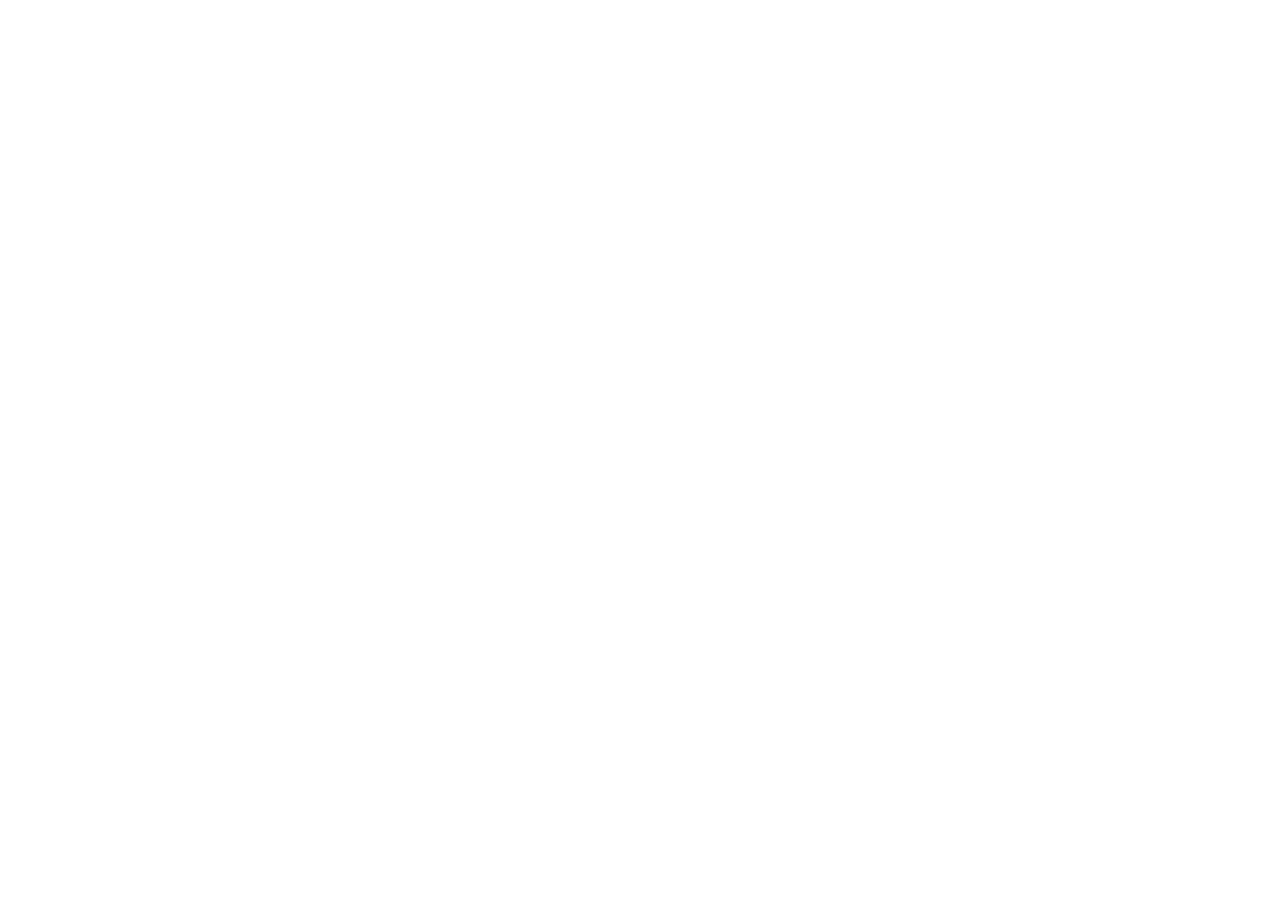
==== indext.html @ 3f30069b "initial commit" ====
<!DOCTYPE html>
<html lang="en">
<head>
  <meta charset="UTF-8">
  <meta name="viewport" content="width=device-width, initial-scale=1.0">
  <title>Conheca Busan</title>
</head>
<body>
  
  
</body>
</html>
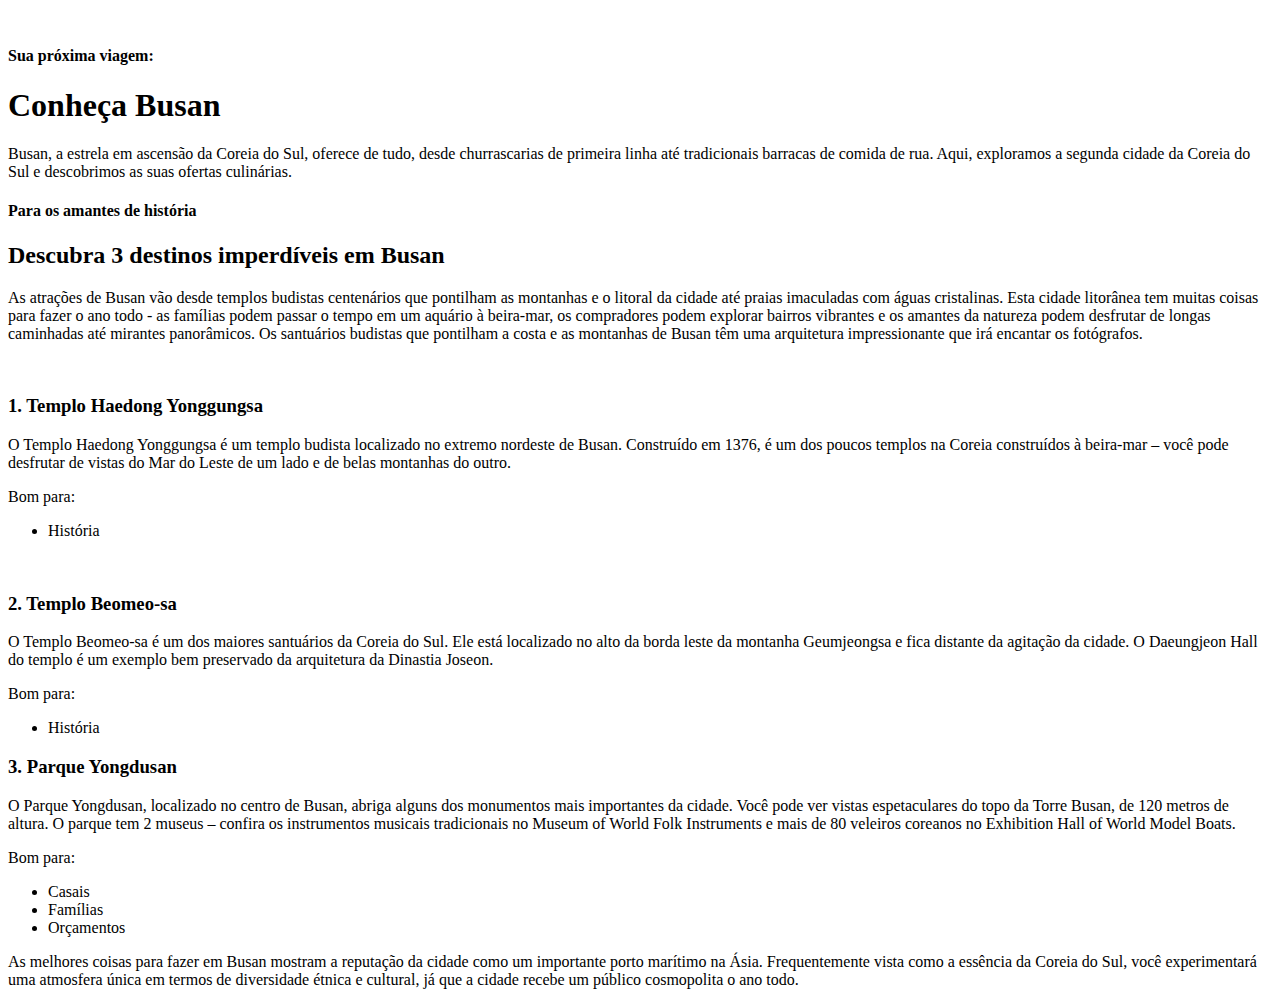
==== commit 45108068: "textos html" ====
--- a/indext.html
+++ b/indext.html
@@ -5,8 +5,66 @@
   <meta name="viewport" content="width=device-width, initial-scale=1.0">
   <title>Conheca Busan</title>
 </head>
-<body>
-  
-  
-</body>
+    <body>
+      <main></main>
+      <div id="page">
+        <img src="" alt="">
+        <div id="titulo">
+          <h4>Sua próxima viagem:</h4>
+          <h1>Conheça Busan</h1>
+          <p>Busan, a estrela em ascensão da Coreia do Sul, oferece de tudo, desde churrascarias de primeira linha até tradicionais barracas de comida de rua. Aqui, exploramos a segunda cidade da Coreia do Sul e descobrimos as suas ofertas culinárias.</p>
+        </div>
+
+
+        <div id="locais">
+          <h4>Para os amantes de história</h4>
+          <h2>Descubra 3 destinos imperdíveis em Busan</h2>
+          <p>As atrações de Busan vão desde templos budistas centenários que pontilham as montanhas e o litoral da cidade até praias imaculadas com águas cristalinas. Esta cidade litorânea tem muitas coisas para fazer o ano todo - as famílias podem passar o tempo em um aquário à beira-mar, os compradores podem explorar bairros vibrantes e os amantes da natureza podem desfrutar de longas caminhadas até mirantes panorâmicos.
+            Os santuários budistas que pontilham a costa e as montanhas de Busan têm uma arquitetura impressionante que irá encantar os fotógrafos.</p>
+        </div>
+
+
+        <div id="haedong">
+          <img src="" alt="">
+          <h3> 1. Templo Haedong Yonggungsa</h3>
+          <p>O Templo Haedong Yonggungsa é um templo budista localizado no extremo nordeste de Busan. Construído em 1376, é um dos poucos templos na Coreia construídos à beira-mar – você pode desfrutar de vistas do Mar do Leste de um lado e de belas montanhas do outro.</p>
+          <p>Bom para:</p>
+          <ul>
+            <li>História</li>
+          </ul> 
+        </div>
+
+
+        <div id="boemeo">
+          <img src="" alt="">
+          <h3> 2. Templo Beomeo-sa</h3>
+          <p>O Templo Beomeo-sa é um dos maiores santuários da Coreia do Sul. Ele está localizado no alto da borda leste da montanha Geumjeongsa e fica distante da agitação da cidade. O Daeungjeon Hall do templo é um exemplo bem preservado da arquitetura da Dinastia Joseon.</p>
+          <p>Bom para:</p>
+          <ul>
+            <li>História</li>
+          </ul>
+        </div>
+
+
+        <div id="yongdung">
+          <h3> 3. Parque Yongdusan</h3>
+          <p>O Parque Yongdusan, localizado no centro de Busan, abriga alguns dos monumentos mais importantes da cidade. Você pode ver vistas espetaculares do topo da Torre Busan, de 120 metros de altura. O parque tem 2 museus – confira os instrumentos musicais tradicionais no Museum of World Folk Instruments e mais de 80 veleiros coreanos no Exhibition Hall of World Model Boats.</p>
+          <p>Bom para:</p> 
+          <ul>
+            <li>Casais</li>
+            <li>Famílias</li>
+            <li>Orçamentos</li>
+          </ul>
+        </div>
+
+
+        <div id="desciption">
+          <p>
+            As melhores coisas para fazer em Busan mostram a reputação da cidade como um importante porto marítimo na Ásia. Frequentemente vista como a essência da Coreia do Sul, você experimentará uma atmosfera única em termos de diversidade étnica e cultural, já que a cidade recebe um público cosmopolita o ano todo. 
+          </p>
+        </div>
+
+
+      </main>
+    </body>
 </html>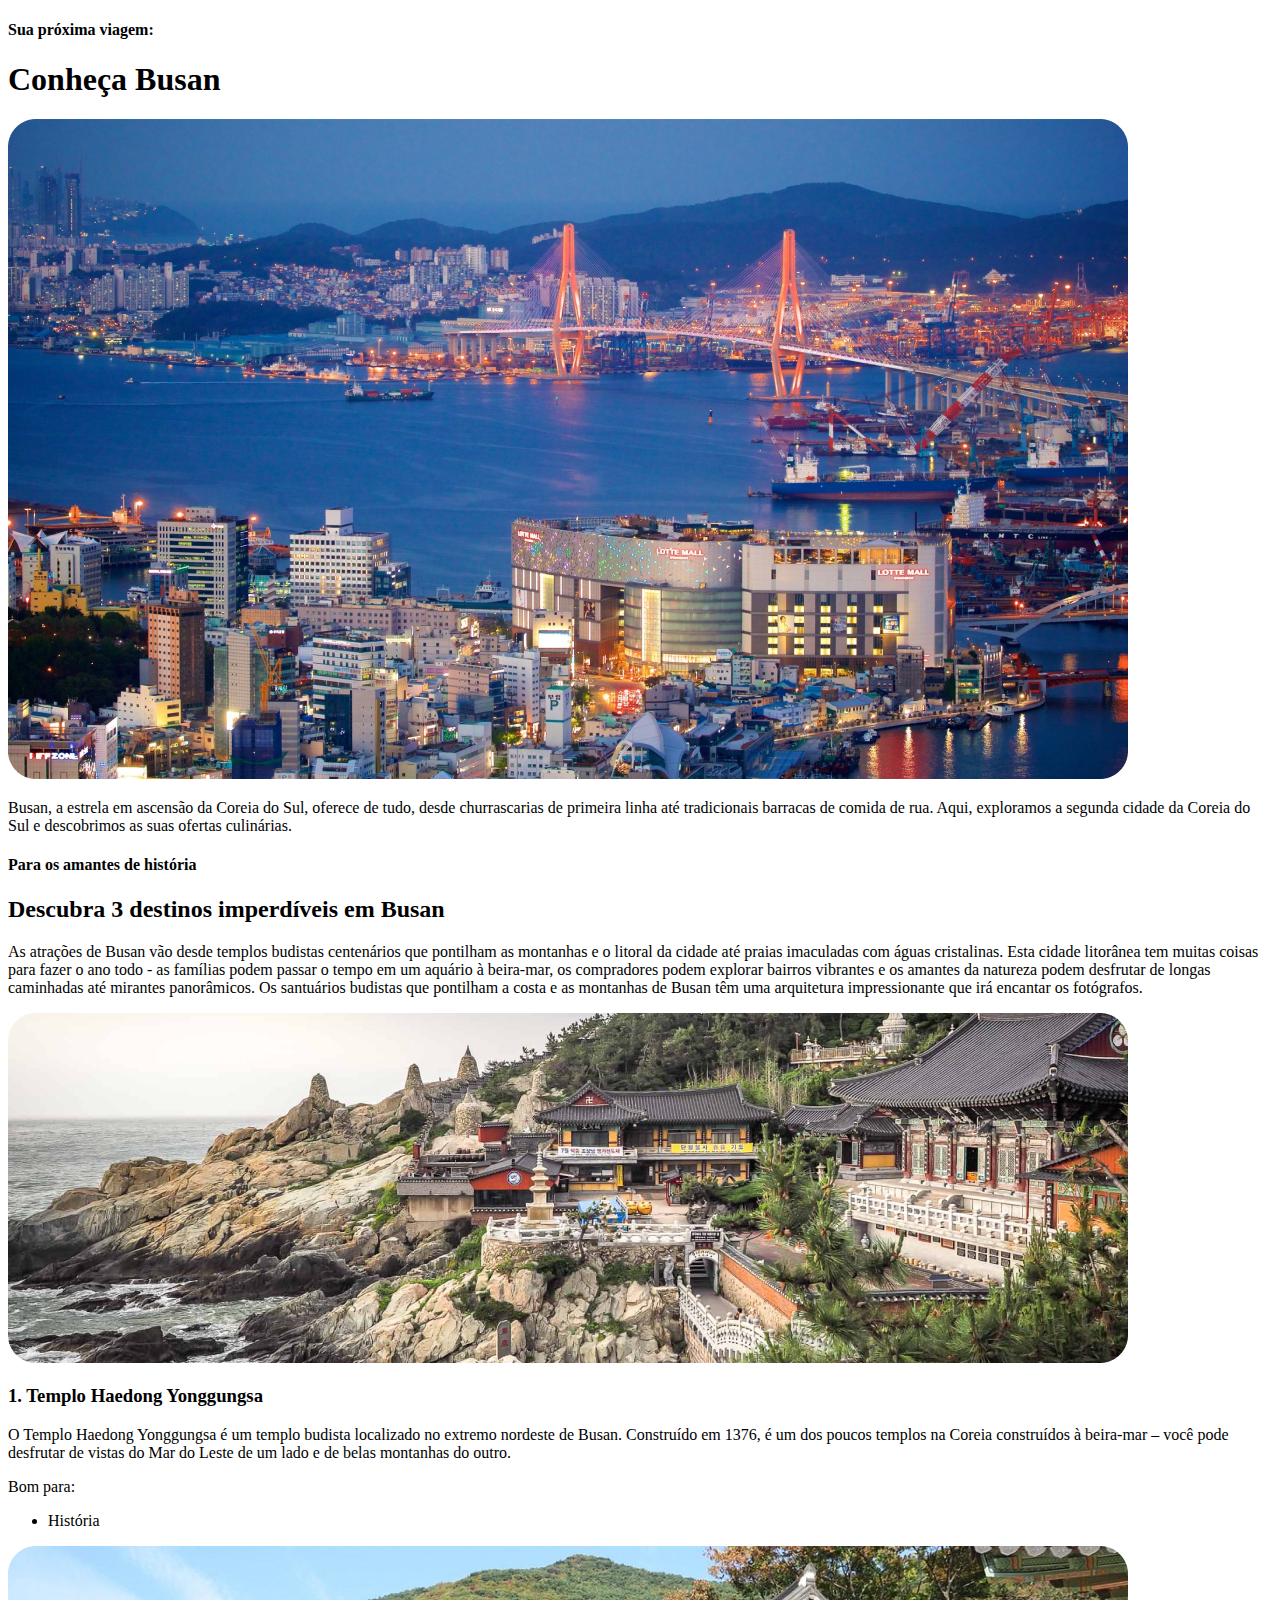
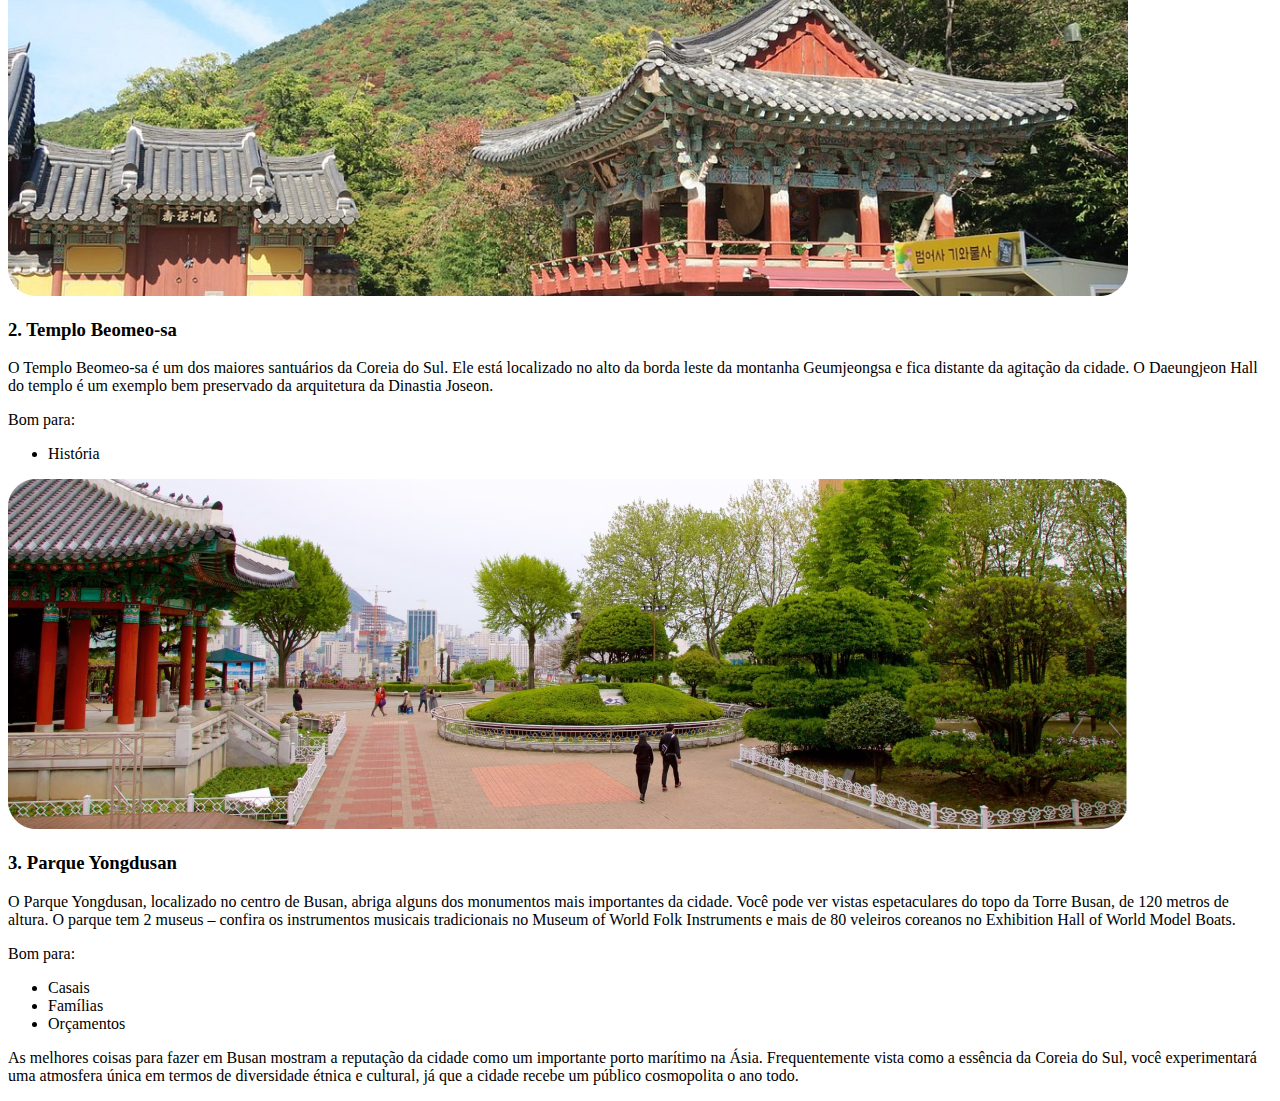
==== commit c39efa4d: "adicionando imagens" ====
--- a/indext.html
+++ b/indext.html
@@ -7,11 +7,10 @@
 </head>
     <body>
       <main></main>
-      <div id="page">
-        <img src="" alt="">
         <div id="titulo">
           <h4>Sua próxima viagem:</h4>
           <h1>Conheça Busan</h1>
+          <img src="assets/Busan.jpg" alt="vista de cima da cidade de busan">
           <p>Busan, a estrela em ascensão da Coreia do Sul, oferece de tudo, desde churrascarias de primeira linha até tradicionais barracas de comida de rua. Aqui, exploramos a segunda cidade da Coreia do Sul e descobrimos as suas ofertas culinárias.</p>
         </div>
 
@@ -25,7 +24,7 @@
 
 
         <div id="haedong">
-          <img src="" alt="">
+          <img src="assets/haedong.jpg" alt="templo de haedong na encosta de pedra de frente pro mar">
           <h3> 1. Templo Haedong Yonggungsa</h3>
           <p>O Templo Haedong Yonggungsa é um templo budista localizado no extremo nordeste de Busan. Construído em 1376, é um dos poucos templos na Coreia construídos à beira-mar – você pode desfrutar de vistas do Mar do Leste de um lado e de belas montanhas do outro.</p>
           <p>Bom para:</p>
@@ -36,7 +35,7 @@
 
 
         <div id="boemeo">
-          <img src="" alt="">
+          <img src="assets/boemeo.jpg" alt=" vista lateral do tempo boemeo mostrando a montanha no fundo">
           <h3> 2. Templo Beomeo-sa</h3>
           <p>O Templo Beomeo-sa é um dos maiores santuários da Coreia do Sul. Ele está localizado no alto da borda leste da montanha Geumjeongsa e fica distante da agitação da cidade. O Daeungjeon Hall do templo é um exemplo bem preservado da arquitetura da Dinastia Joseon.</p>
           <p>Bom para:</p>
@@ -47,6 +46,7 @@
 
 
         <div id="yongdung">
+          <img src="assets/yongdusan.png" alt="parque do templo yongdusan com arvores e pessoas transitando">
           <h3> 3. Parque Yongdusan</h3>
           <p>O Parque Yongdusan, localizado no centro de Busan, abriga alguns dos monumentos mais importantes da cidade. Você pode ver vistas espetaculares do topo da Torre Busan, de 120 metros de altura. O parque tem 2 museus – confira os instrumentos musicais tradicionais no Museum of World Folk Instruments e mais de 80 veleiros coreanos no Exhibition Hall of World Model Boats.</p>
           <p>Bom para:</p> 
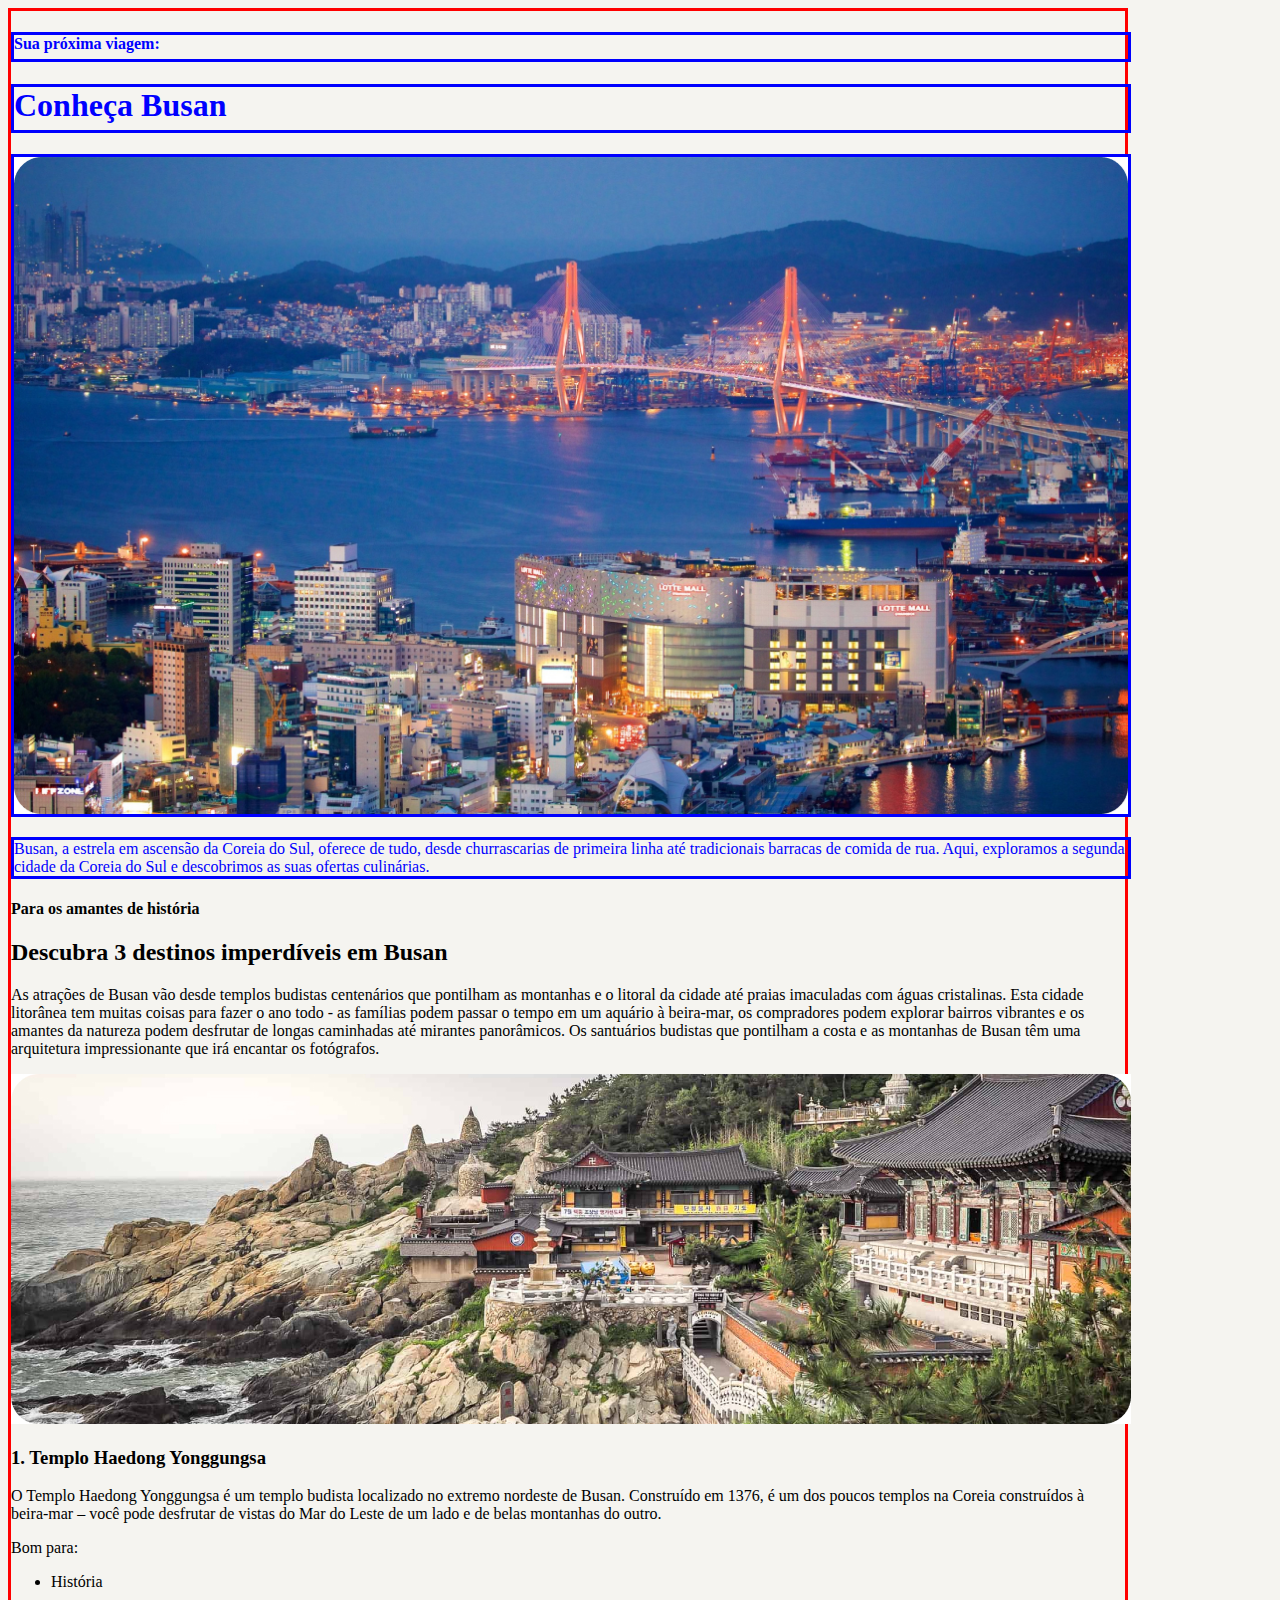
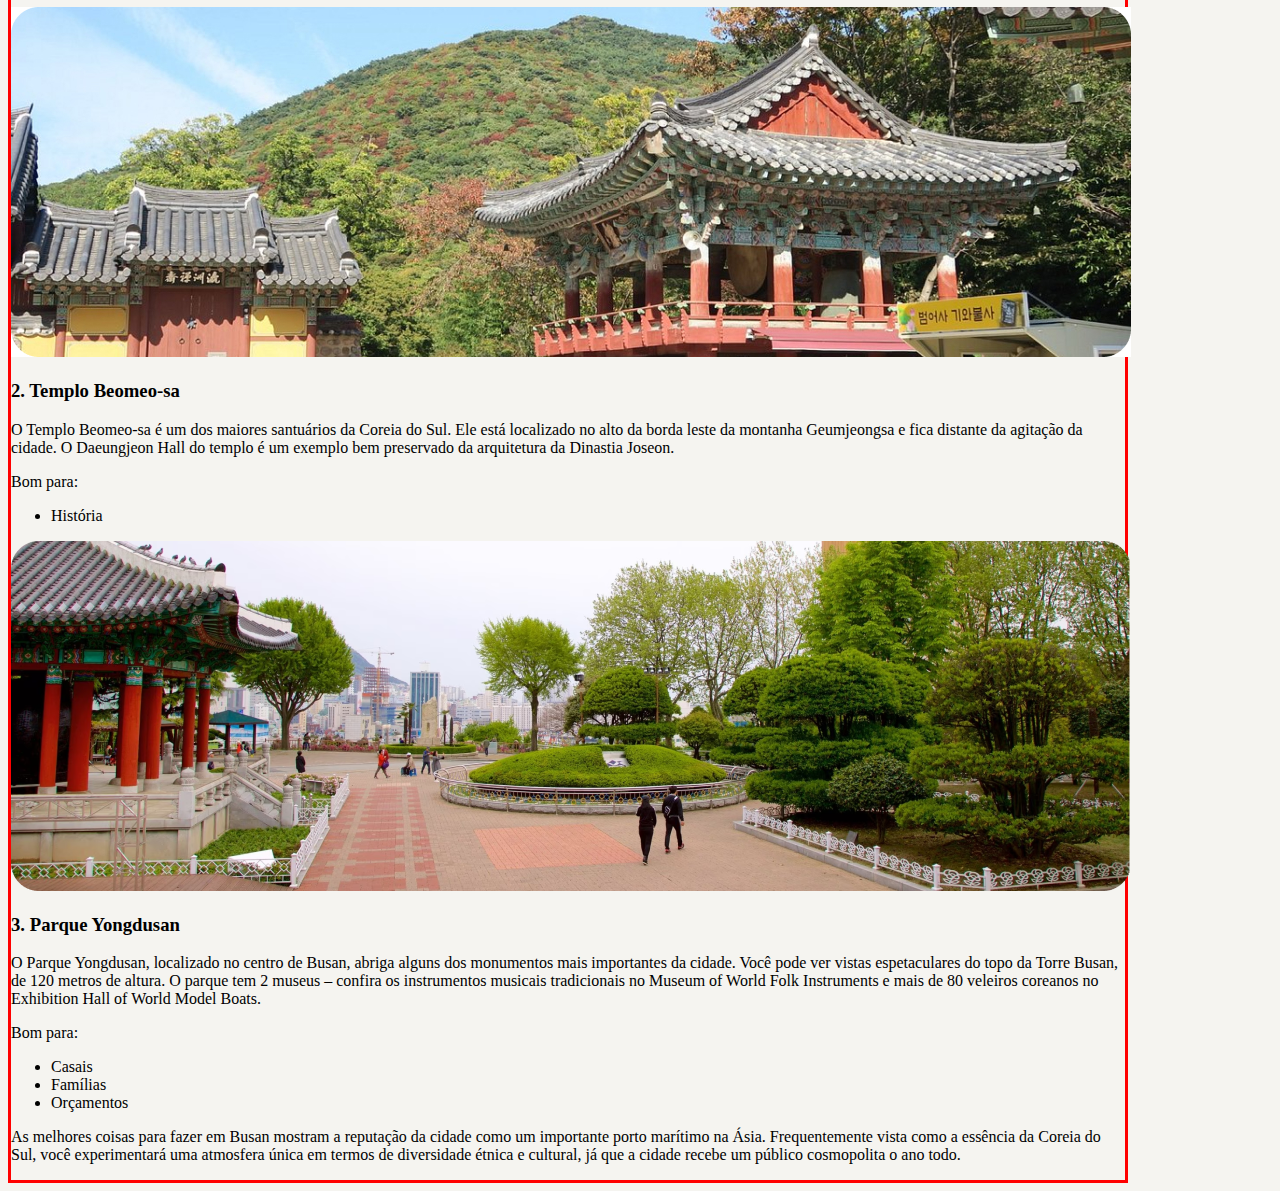
==== commit 593269a8: "colocando bordas no stylecss" ====
--- a/indext.html
+++ b/indext.html
@@ -5,8 +5,9 @@
   <meta name="viewport" content="width=device-width, initial-scale=1.0">
   <title>Conheca Busan</title>
 </head>
+<link rel="stylesheet" href="style.css">
     <body>
-      <main></main>
+      <main>
         <div id="titulo">
           <h4>Sua próxima viagem:</h4>
           <h1>Conheça Busan</h1>
--- a/style.css
+++ b/style.css
@@ -0,0 +1,42 @@
+body {
+background-color: #F5F4F0;
+}
+
+#titulo h4 {  
+  border: solid;
+  height: 30px;
+  width: 1120px;
+  box-sizing: border-box;
+  color: blue;
+}
+
+#titulo h1 {
+  border: solid;
+  height: 49px;
+  width: 1120px;
+  box-sizing: border-box;
+  color: blue;
+}
+
+#titulo img {
+  border: solid;
+  width: 1120px; 
+  box-sizing: border-box;
+  color: blue;
+}
+
+#titulo p {
+  border: solid;
+  width: 1120px;
+  box-sizing: border-box;
+  color: blue;
+  
+}
+
+
+main{
+  box-sizing: border-box;
+  border: solid;
+  width: 1120px;
+  border-color: red;
+}